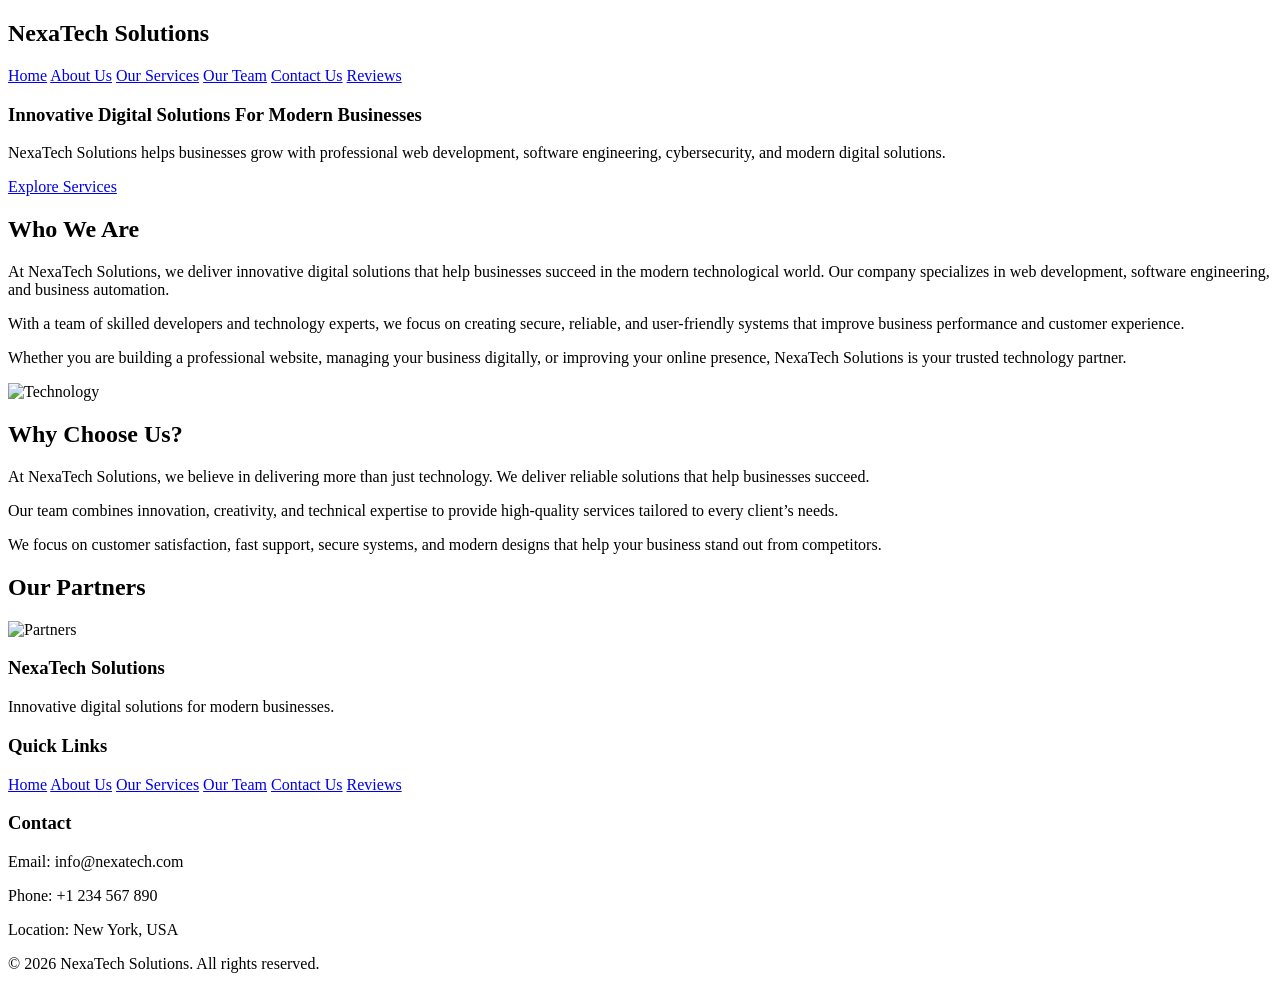
==== Index.html @ 73176cd7 "Add files via upload" ====
<!DOCTYPE html>
<html lang="en">

<head>

    <meta charset="UTF-8">
    <meta name="viewport" content="width=device-width, initial-scale=1.0">

    <title>NexaTech Solutions</title>

    <link rel="stylesheet" href="CSS/style.css">

</head>

<body>



    <nav>

        <h2>NexaTech Solutions</h2>

        <div class="navlinks">

            <a href="Index.html">Home</a>
            <a href="about.html">About Us</a>
            <a href="services.html">Our Services</a>
            <a href="founderteam.html">Our Team</a>
            <a href="contact.html">Contact Us</a>
            <a href="comments.html">Reviews</a>

        </div>

    </nav>



    <header>

        <div class="homehead">

            <h3>Innovative Digital Solutions For Modern Businesses</h3>

            <p>
                NexaTech Solutions helps businesses grow with professional
                web development, software engineering, cybersecurity,
                and modern digital solutions.
            </p>

            <a href="services.html" class="btn">
                Explore Services
            </a>

        </div>

    </header>



    <section class="homesect">

        <div class="homecontent">

            <h2>Who We Are</h2>

            <p>
                At NexaTech Solutions, we deliver innovative digital solutions
                that help businesses succeed in the modern technological world.
                Our company specializes in web development, software engineering,
                and business automation.
            </p>

            <p>
                With a team of skilled developers and technology experts,
                we focus on creating secure, reliable, and user-friendly systems
                that improve business performance and customer experience.
            </p>

            <p>
                Whether you are building a professional website,
                managing your business digitally,
                or improving your online presence,
                NexaTech Solutions is your trusted technology partner.
            </p>

        </div>

        <div class="homeimage">

            <img src="images/homepage2.jfif" alt="Technology">

        </div>

    </section>



    <section class="Why">

        <h2>Why Choose Us?</h2>

        <div class="sectp">

            <p>
                At NexaTech Solutions, we believe in delivering more than just technology.
                We deliver reliable solutions that help businesses succeed.
            </p>

            <p>
                Our team combines innovation, creativity, and technical expertise
                to provide high-quality services tailored to every client’s needs.
            </p>

            <p>
                We focus on customer satisfaction, fast support,
                secure systems, and modern designs
                that help your business stand out from competitors.
            </p>

        </div>

    </section>



    <section class="partners">

        <h2>Our Partners</h2>

        <img src="images/homepage3.jpeg" alt="Partners">

    </section>



<footer>

    <div class="footercontent">

        <div class="footerleft">

            <h3>NexaTech Solutions</h3>

            <p>
                Innovative digital solutions for modern businesses.
            </p>

        </div>

        <div class="footercenter">

            <h3>Quick Links</h3>

            <a href="Index.html">Home</a>
            <a href="about.html">About Us</a>
            <a href="services.html">Our Services</a>
            <a href="founderteam.html">Our Team</a>
            <a href="contact.html">Contact Us</a>
            <a href="comments.html">Reviews</a>

        </div>

        <div class="footerright">

            <h3>Contact</h3>

            <p>Email: info@nexatech.com</p>
            <p>Phone: +1 234 567 890</p>
            <p>Location: New York, USA</p>

        </div>

    </div>

    <p class="copyright">
        &copy; 2026 NexaTech Solutions. All rights reserved.
    </p>

</footer>

</body>

</html>
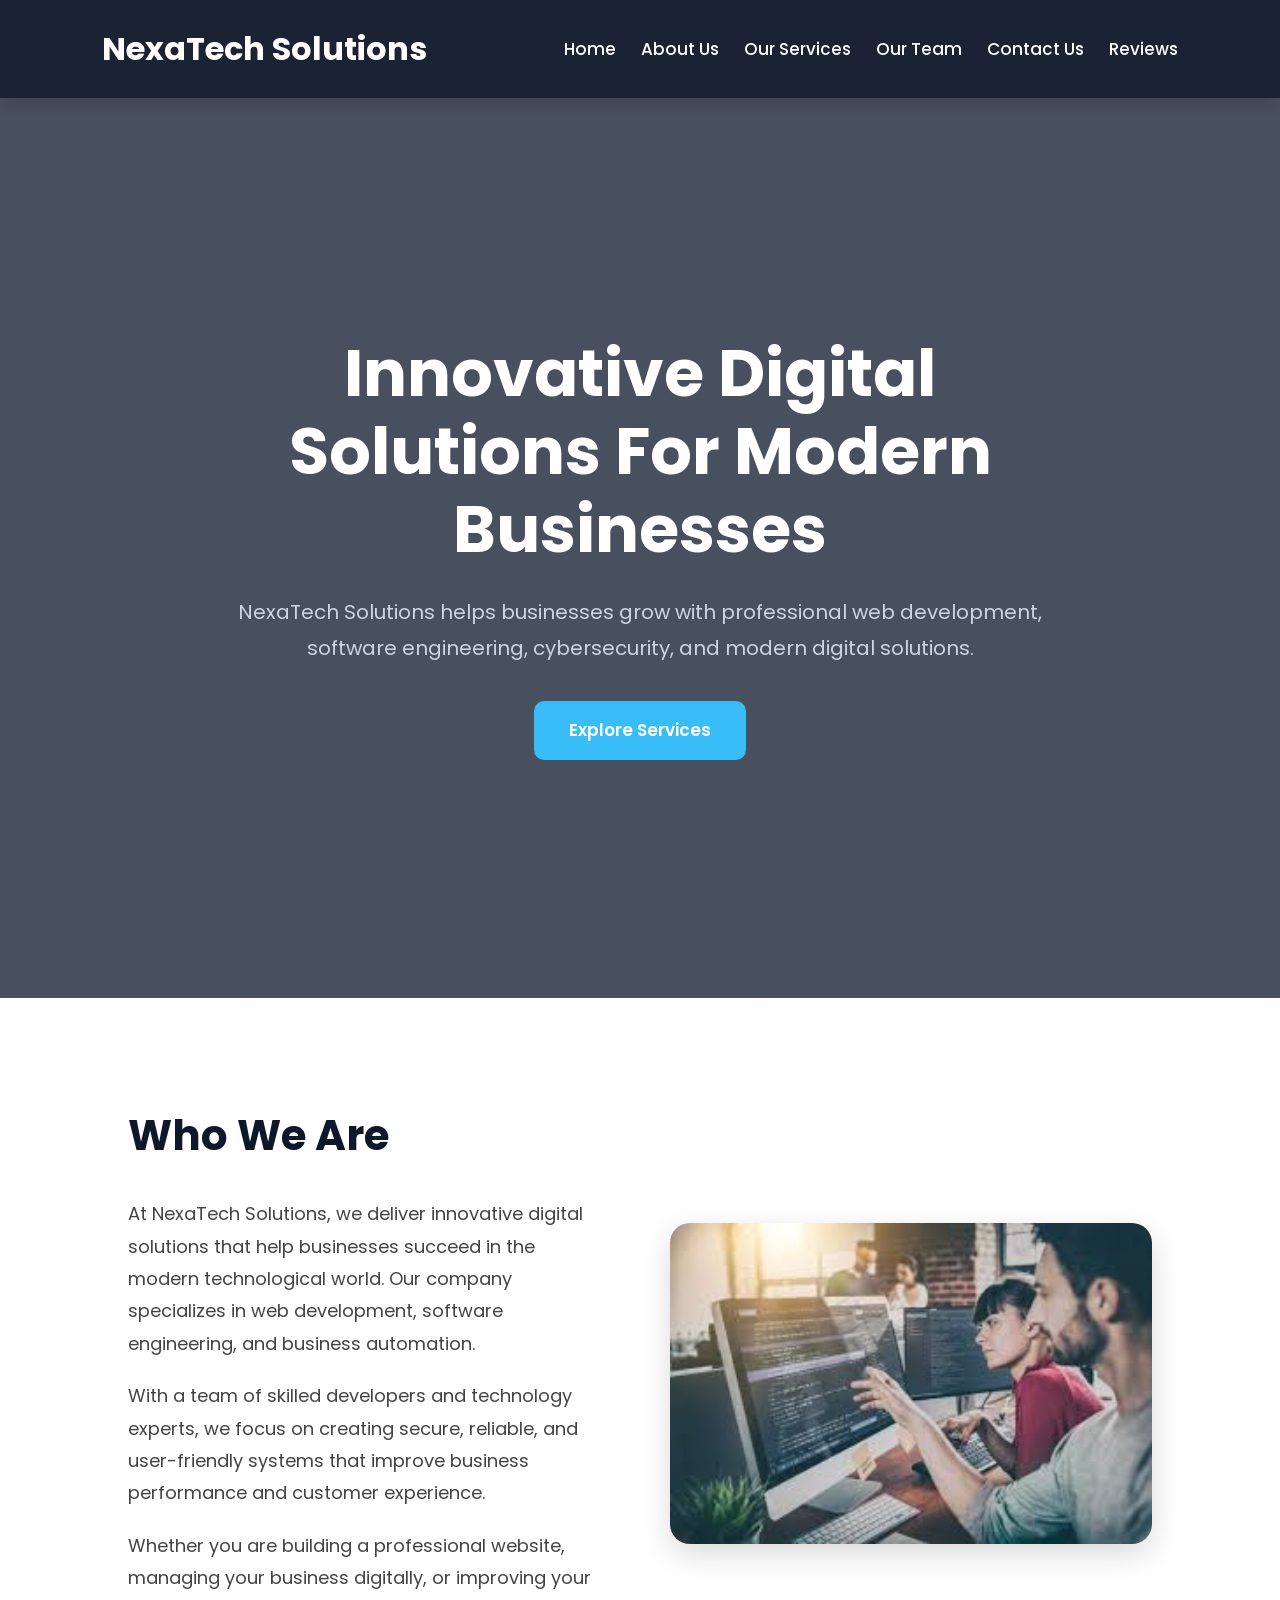
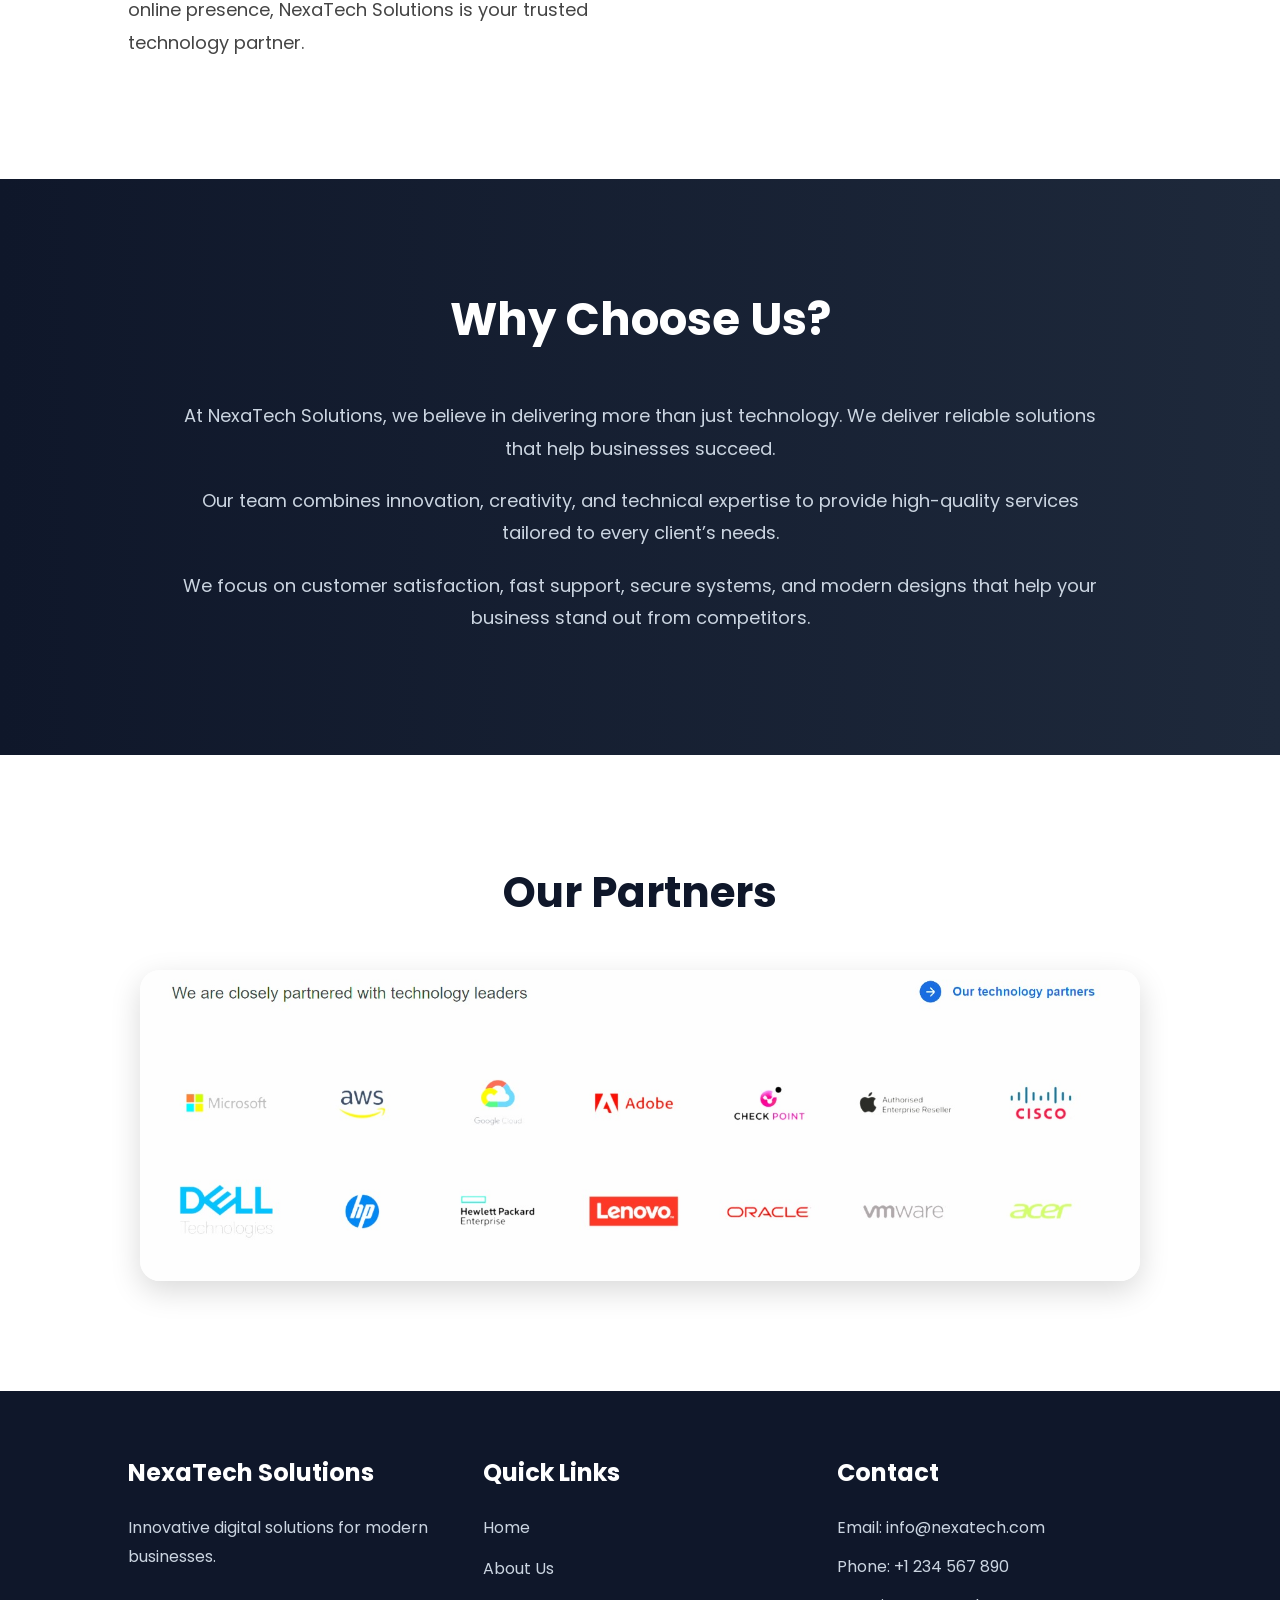
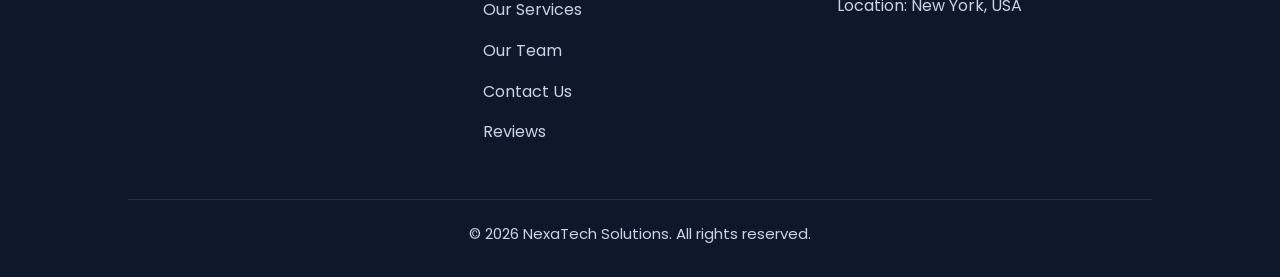
==== commit b2aa3811: "Update Index.html" ====
--- a/Index.html
+++ b/Index.html
@@ -8,7 +8,7 @@
 
     <title>NexaTech Solutions</title>
 
-    <link rel="stylesheet" href="CSS/style.css">
+    <link rel="stylesheet" href="style.css">
 
 </head>
 
@@ -87,7 +87,7 @@
 
         <div class="homeimage">
 
-            <img src="images/homepage2.jfif" alt="Technology">
+            <img src="homepage2.jfif" alt="Technology">
 
         </div>
 
@@ -127,7 +127,7 @@
 
         <h2>Our Partners</h2>
 
-        <img src="images/homepage3.jpeg" alt="Partners">
+        <img src="homepage3.jpeg" alt="Partners">
 
     </section>
 
@@ -180,4 +180,4 @@
 
 </body>
 
-</html>+</html>
--- a/style.css
+++ b/style.css
@@ -0,0 +1,702 @@
+/* ===== GOOGLE FONT ===== */
+
+@import url('https://fonts.googleapis.com/css2?family=Poppins:wght@300;400;500;600;700&display=swap');
+
+/* ===== ROOT COLORS ===== */
+
+:root{
+
+    --primary:#0f172a;
+    --secondary:#1e293b;
+    --accent:#38bdf8;
+    --background:#f4f7fb;
+    --white:#ffffff;
+    --text:#222222;
+    --gray:#cbd5e1;
+
+}
+
+/* ===== RESET ===== */
+
+*{
+    margin:0;
+    padding:0;
+    box-sizing:border-box;
+}
+
+html{
+    scroll-behavior:smooth;
+}
+
+body{
+
+    font-family:'Poppins', sans-serif;
+    background-color:var(--background);
+    color:var(--text);
+    line-height:1.8;
+
+}
+
+/* ===== NAVIGATION ===== */
+
+nav{
+
+    background-color:rgba(15,23,42,0.95);
+
+    display:flex;
+    justify-content:space-between;
+    align-items:center;
+
+    padding:20px 8%;
+
+    position:sticky;
+    top:0;
+
+    z-index:1000;
+
+    backdrop-filter:blur(10px);
+
+    box-shadow:0 5px 15px rgba(0,0,0,0.15);
+
+}
+
+nav h2{
+
+    color:var(--white);
+    font-size:32px;
+    font-weight:700;
+
+}
+
+.navlinks{
+
+    display:flex;
+    gap:25px;
+
+}
+
+.navlinks a{
+
+    color:var(--white);
+    text-decoration:none;
+    font-size:17px;
+    font-weight:500;
+
+    position:relative;
+
+    transition:0.3s;
+
+}
+
+.navlinks a::after{
+
+    content:"";
+
+    position:absolute;
+
+    left:0;
+    bottom:-5px;
+
+    width:0%;
+    height:2px;
+
+    background-color:var(--accent);
+
+    transition:0.3s;
+
+}
+
+.navlinks a:hover{
+
+    color:var(--accent);
+
+}
+
+.navlinks a:hover::after{
+
+    width:100%;
+
+}
+
+/* ===== HEADER ===== */
+
+header{
+
+    height:100vh;
+
+    background:
+    linear-gradient(rgba(15,23,42,0.75),
+    rgba(15,23,42,0.75)),
+    url(images/homepage.jpg);
+
+    background-size:cover;
+    background-position:center;
+
+    display:flex;
+    justify-content:center;
+    align-items:center;
+
+    text-align:center;
+
+    padding:40px;
+
+}
+
+.homehead{
+
+    max-width:850px;
+
+}
+
+.homehead h3{
+
+    color:var(--white);
+
+    font-size:65px;
+    line-height:1.2;
+
+    margin-bottom:25px;
+
+}
+
+.homehead p{
+
+    color:var(--gray);
+
+    font-size:20px;
+
+    margin-bottom:35px;
+
+}
+
+/* BUTTON */
+
+.btn{
+
+    display:inline-block;
+
+    background-color:var(--accent);
+    color:var(--white);
+
+    text-decoration:none;
+
+    padding:14px 35px;
+
+    border-radius:10px;
+
+    font-size:17px;
+    font-weight:600;
+
+    transition:0.3s;
+
+}
+
+.btn:hover{
+
+    background-color:#0ea5e9;
+
+    transform:translateY(-5px);
+
+}
+
+/*  HOME SECTION */
+
+.homesect{
+
+    display:grid;
+    grid-template-columns:1fr 1fr;
+
+    gap:60px;
+
+    align-items:center;
+
+    padding:100px 10%;
+
+    background-color:var(--white);
+
+}
+
+.homecontent h2{
+
+    font-size:42px;
+
+    margin-bottom:25px;
+
+    color:var(--primary);
+
+}
+
+.homecontent p{
+
+    margin-bottom:20px;
+
+    font-size:18px;
+
+    color:#444;
+
+}
+
+.homeimage img{
+
+    width:100%;
+
+    border-radius:20px;
+
+    box-shadow:0 10px 30px rgba(0,0,0,0.15);
+
+    transition:0.4s;
+
+}
+
+.homeimage img:hover{
+
+    transform:scale(1.03);
+
+}
+
+/* WHY SECTION */
+
+.Why{
+
+    background:linear-gradient(to right,
+    var(--primary),
+    var(--secondary));
+
+    padding:100px 10%;
+
+    text-align:center;
+
+    color:var(--white);
+
+}
+
+.Why h2{
+
+    font-size:45px;
+
+    margin-bottom:40px;
+
+}
+
+.sectp{
+
+    max-width:950px;
+
+    margin:auto;
+
+}
+
+.sectp p{
+
+    font-size:18px;
+
+    margin-bottom:20px;
+
+    color:var(--gray);
+
+}
+
+/*  PARTNERS  */
+
+.partners{
+
+    padding:100px 10%;
+
+    background-color:var(--white);
+
+    text-align:center;
+
+}
+
+.partners h2{
+
+    font-size:42px;
+
+    color:var(--primary);
+
+    margin-bottom:40px;
+
+}
+
+.partners img{
+
+    width:100%;
+    max-width:1000px;
+
+    border-radius:20px;
+
+    box-shadow:0 10px 30px rgba(0,0,0,0.15);
+
+    transition:0.4s;
+
+}
+
+.partners img:hover{
+
+    transform:scale(1.02);
+
+}
+
+/*  FOOTER  */
+
+footer{
+
+    background-color:var(--primary);
+
+    padding:60px 10% 30px;
+
+}
+
+.footercontent{
+
+    display:grid;
+    grid-template-columns:repeat(auto-fit, minmax(250px,1fr));
+
+    gap:40px;
+
+    margin-bottom:40px;
+
+}
+
+.footerleft h3,
+.footercenter h3,
+.footerright h3{
+
+    color:var(--white);
+
+    font-size:24px;
+
+    margin-bottom:20px;
+
+}
+
+.footerleft p,
+.footerright p{
+
+    color:var(--gray);
+
+    margin-bottom:10px;
+
+    font-size:16px;
+
+}
+
+/*  FOOTER LINKS  */
+
+.footercenter{
+
+    display:flex;
+    flex-direction:column;
+
+}
+
+.footercenter a{
+
+    color:var(--gray);
+
+    text-decoration:none;
+
+    margin-bottom:12px;
+
+    transition:0.3s;
+
+    width:fit-content;
+
+}
+
+.footercenter a:hover{
+
+    color:var(--accent);
+
+    transform:translateX(5px);
+
+}
+
+/* ===== COPYRIGHT ===== */
+
+.copyright{
+
+    text-align:center;
+
+    color:var(--gray);
+
+    border-top:1px solid rgba(255,255,255,0.1);
+
+    padding-top:20px;
+
+    font-size:15px;
+
+}
+
+/* ===== RESPONSIVE ===== */
+
+@media(max-width:900px){
+
+    nav{
+
+        flex-direction:column;
+
+        gap:20px;
+
+    }
+
+    .navlinks{
+
+        flex-wrap:wrap;
+        justify-content:center;
+
+    }
+
+    .homehead h3{
+
+        font-size:42px;
+
+    }
+
+    .homesect{
+
+        grid-template-columns:1fr;
+
+        text-align:center;
+
+    }
+
+    .footercontent{
+
+        flex-direction:column;
+        text-align:center;
+
+    }
+
+}
+.reviewshero {
+text-align: center;
+padding: 80px 10%;
+background: #f5f8ff;
+}
+
+.reviewshero h1 {
+font-size: 3rem;
+color: #111827;
+margin-bottom: 15px;
+}
+
+.reviewshero p {
+max-width: 700px;
+margin: auto;
+color: #6b7280;
+line-height: 1.8;
+}
+
+.reviewformsection {
+padding: 60px 10%;
+}
+
+.reviewform {
+max-width: 800px;
+margin: auto;
+background: #ffffff;
+padding: 35px;
+border-radius: 15px;
+box-shadow: 0 5px 25px rgba(0, 0, 0, 0.08);
+}
+
+.reviewform h2 {
+text-align: center;
+margin-bottom: 25px;
+}
+
+.reviewform input,
+.reviewform select,
+.reviewform textarea {
+width: 100%;
+padding: 15px;
+margin-bottom: 20px;
+border: 1px solid #d1d5db;
+border-radius: 8px;
+font-size: 1rem;
+box-sizing: border-box;
+}
+
+.reviewform textarea {
+resize: vertical;
+}
+
+.reviewform input:focus,
+.reviewform select:focus,
+.reviewform textarea:focus {
+outline: none;
+border-color: #2563eb;
+}
+
+.reviewform button {
+background: #2563eb;
+color: white;
+border: none;
+padding: 15px 30px;
+border-radius: 8px;
+font-size: 1rem;
+cursor: pointer;
+transition: 0.3s;
+}
+
+.reviewform button:hover {
+background: #1d4ed8;
+}
+
+.reviewssection {
+padding: 20px 10% 80px;
+}
+
+.reviewssection h2 {
+text-align: center;
+margin-bottom: 40px;
+}
+
+.reviewscontainer {
+display: grid;
+gap: 25px;
+}
+
+.reviewcard {
+background: #ffffff;
+border-radius: 12px;
+padding: 25px;
+box-shadow: 0 4px 15px rgba(0, 0, 0, 0.08);
+}
+
+.reviewcard h3 {
+margin-bottom: 10px;
+color: #111827;
+}
+
+.reviewcard .rating {
+color: #f59e0b;
+font-size: 1.2rem;
+margin-bottom: 10px;
+}
+
+.reviewcard p {
+color: #4b5563;
+line-height: 1.7;
+}
+
+@media (max-width: 768px) {
+.reviewshero h1 {
+font-size: 2.2rem;
+}
+
+
+.reviewform {
+    padding: 25px;
+}
+
+
+}
+.about-container{
+    width:90%;
+    max-width:1200px;
+    margin:40px auto;
+}
+
+.about-section{
+    display:flex;
+    align-items:center;
+    justify-content:space-between;
+    gap:40px;
+    margin-bottom:60px;
+}
+
+.about-text{
+    flex:1;
+}
+
+.about-text h1{
+    margin-bottom:20px;
+}
+
+.about-text p{
+    line-height:1.8;
+    margin-bottom:15px;
+}
+
+.about-image{
+    flex:1;
+}
+
+.about-image img{
+    width:100%;
+    border-radius:15px;
+}
+
+.mission-vision{
+    display:grid;
+    grid-template-columns:repeat(auto-fit,minmax(300px,1fr));
+    gap:25px;
+    margin-bottom:60px;
+}
+
+.info-card{
+    padding:25px;
+    border-radius:15px;
+    box-shadow:0 4px 12px rgba(0,0,0,.1);
+}
+
+.services-section{
+    margin-bottom:60px;
+}
+
+.services-section h2,
+.why-us h2,
+.approach-section h2{
+    text-align:center;
+    margin-bottom:30px;
+}
+
+.services-grid{
+    display:grid;
+    grid-template-columns:repeat(auto-fit,minmax(250px,1fr));
+    gap:20px;
+}
+.service-box {
+    padding: 30px 20px;
+    border: 1px solid navy;
+}
+
+.why-us .reason-card{
+    color: #0f172a;
+    padding: 50px 100px;
+    border-bottom: 1px solid black;
+    background-color: whitesmoke;
+}
+
+.service-card{
+    padding:20px;
+    border-radius:12px;
+    text-align:center;
+    box-shadow:0 4px 10px rgba(0,0,0,.1);
+}
+
+.approach-section{
+    text-align:center;
+    padding:40px;
+    margin-bottom:60px;
+}
+
+.approach-section p{
+    line-height:1.8;
+    margin-bottom:15px;
+}
+
+@media(max-width:768px){
+
+    .about-section{
+        flex-direction:column;
+    }
+
+}
+.logo img {
+    height: 100px;
+    width: auto;
+    display: block;
+}
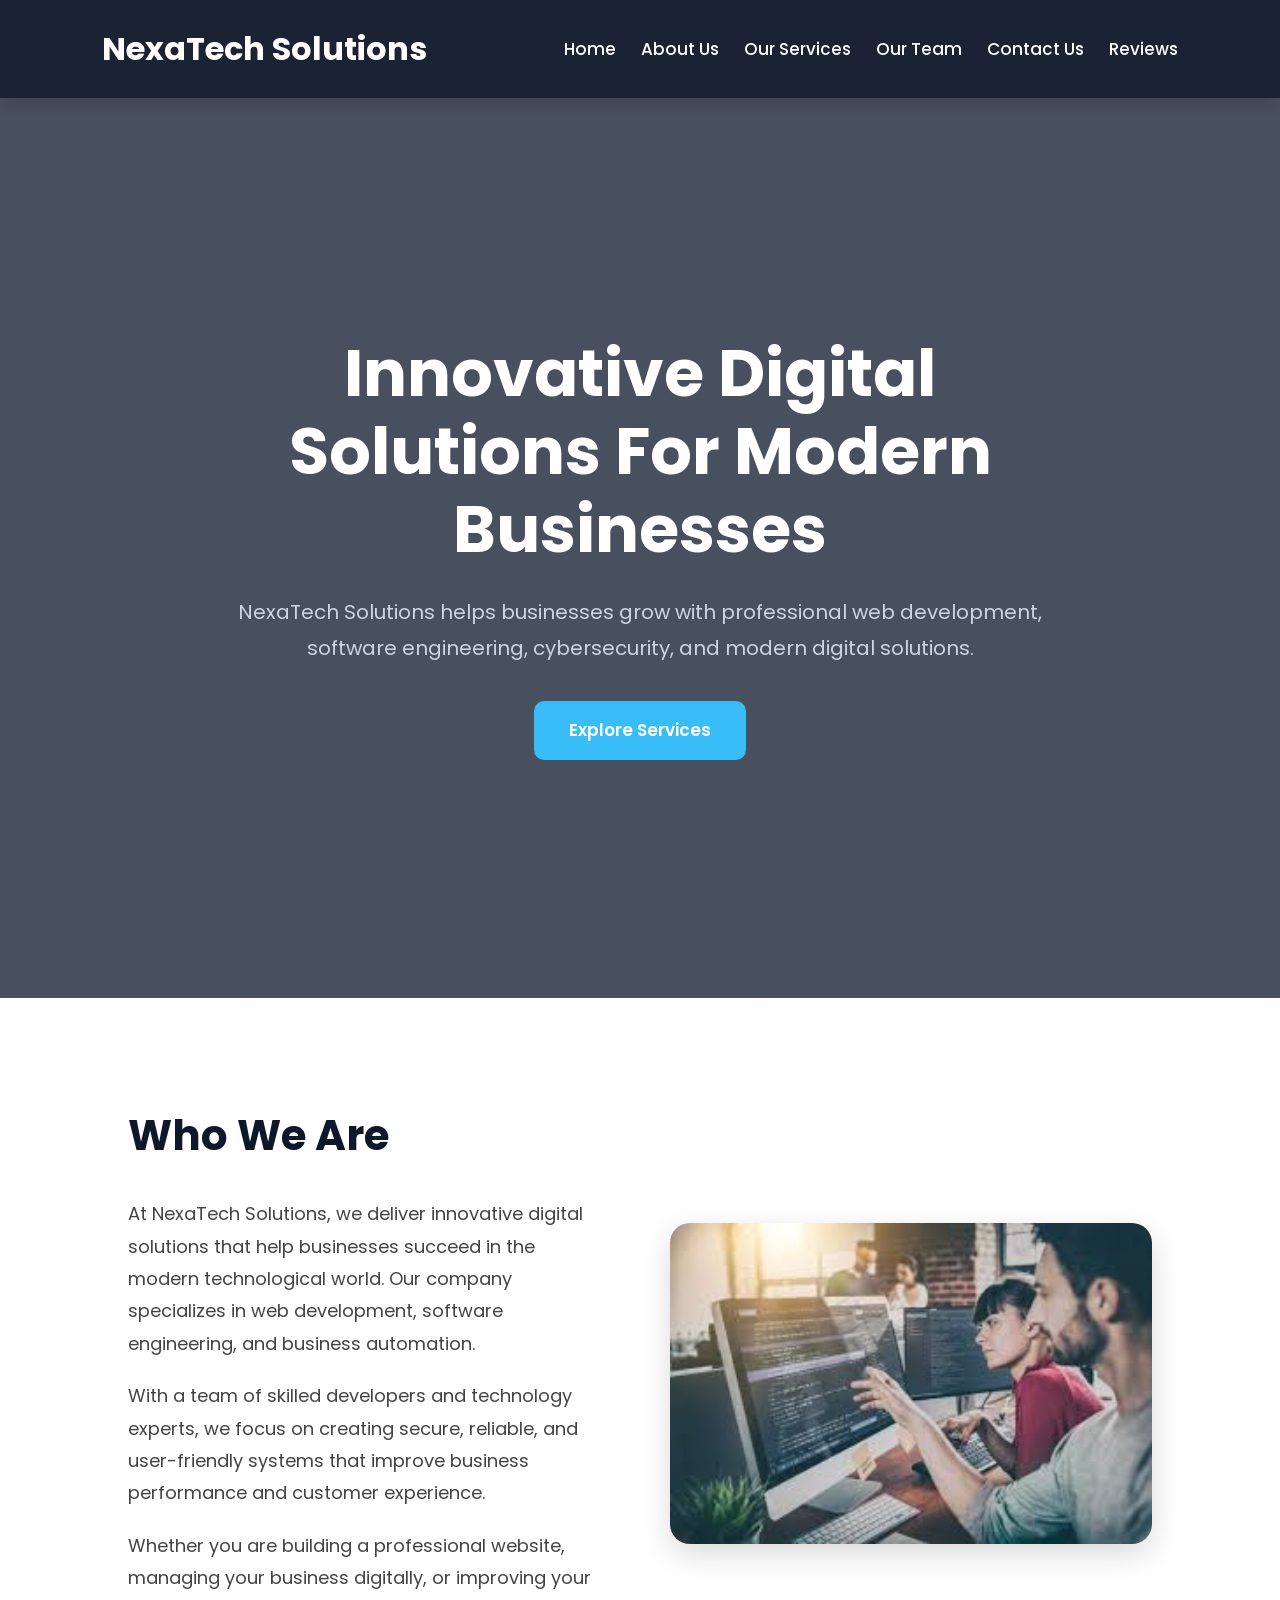
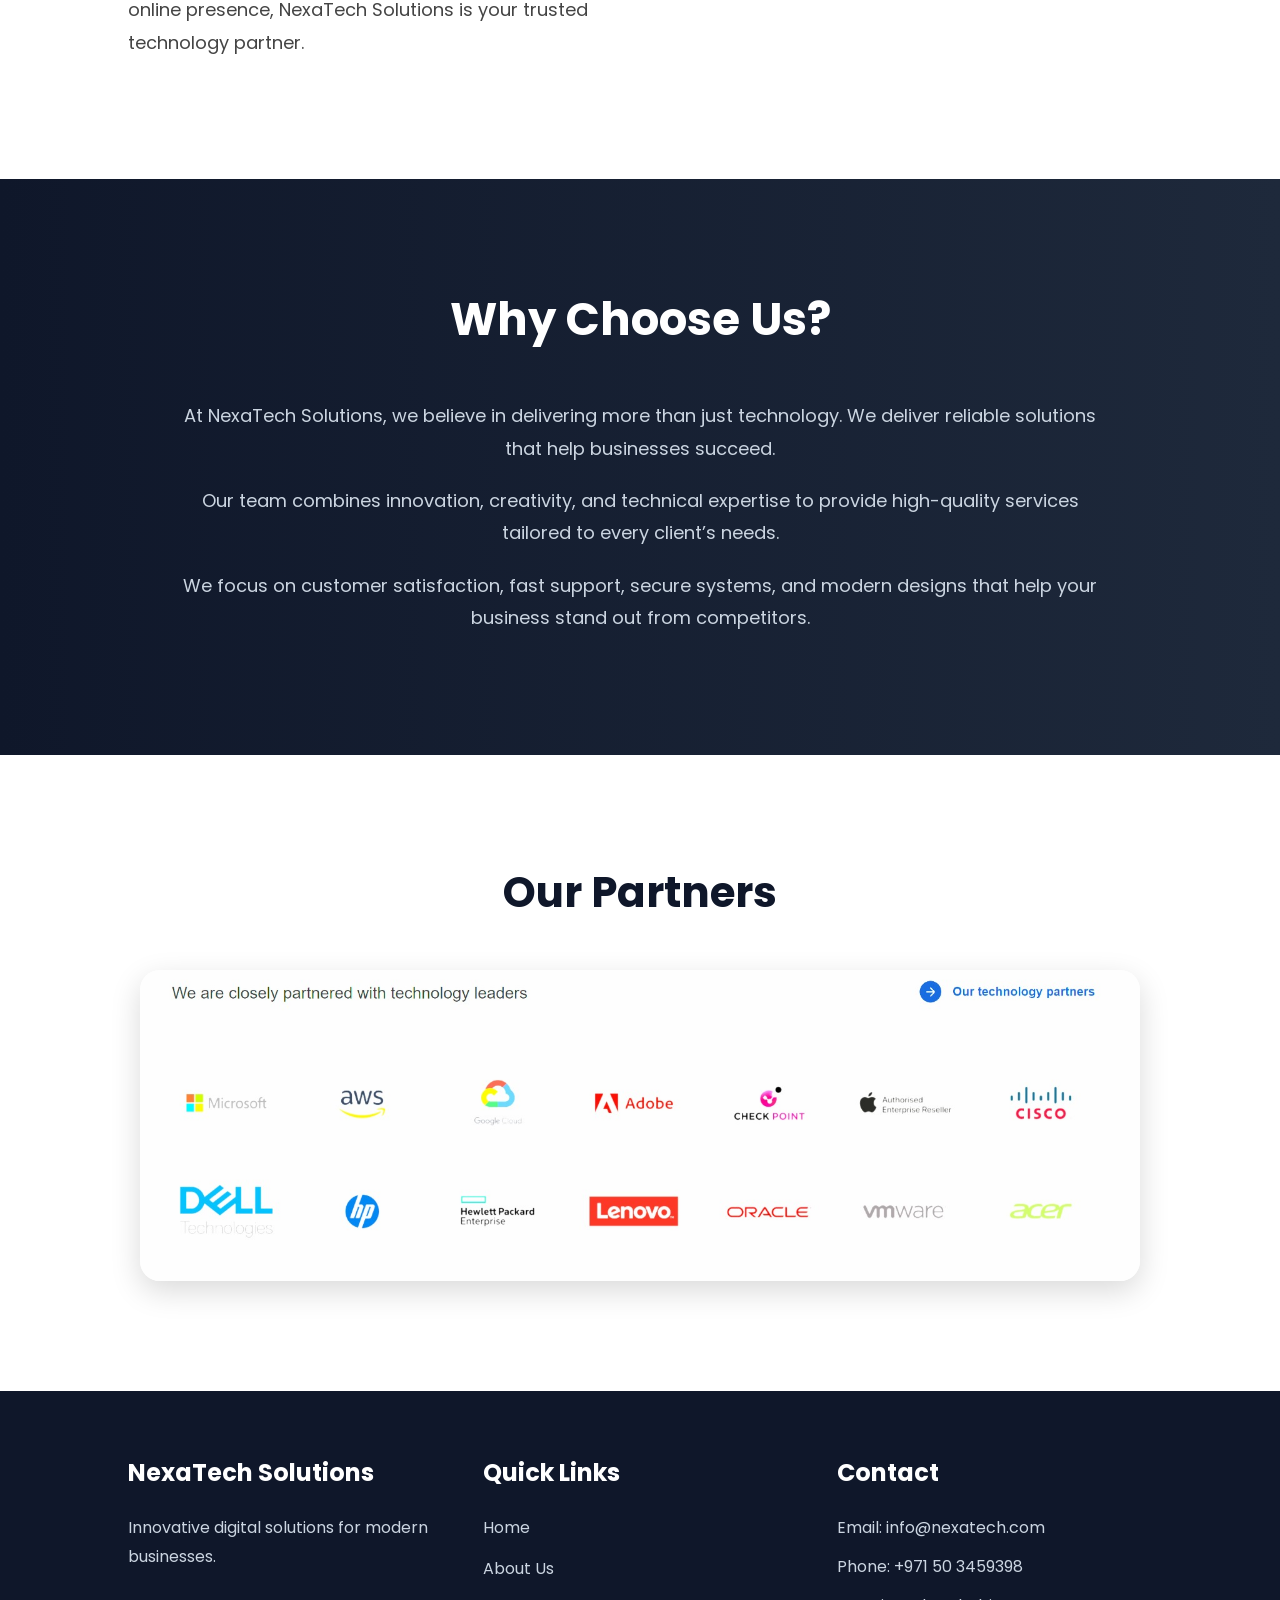
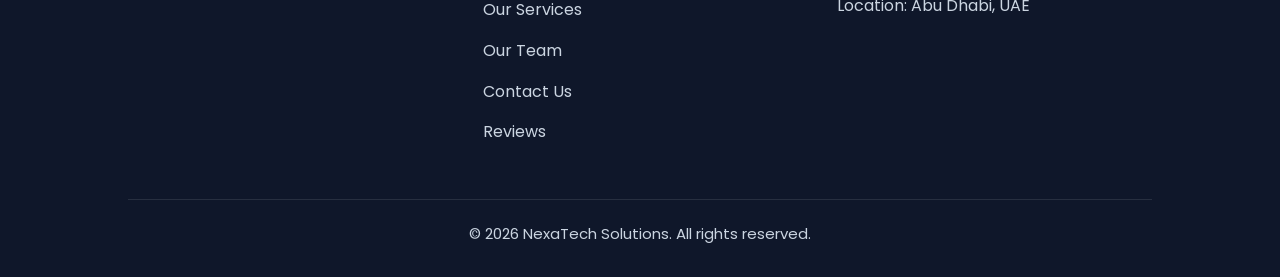
==== commit cf98a6e0: "Update Index.html" ====
--- a/Index.html
+++ b/Index.html
@@ -165,8 +165,8 @@
             <h3>Contact</h3>
 
             <p>Email: info@nexatech.com</p>
-            <p>Phone: +1 234 567 890</p>
-            <p>Location: New York, USA</p>
+            <p>Phone: +971 50 3459398</p>
+            <p>Location: Abu Dhabi, UAE</p>
 
         </div>
 
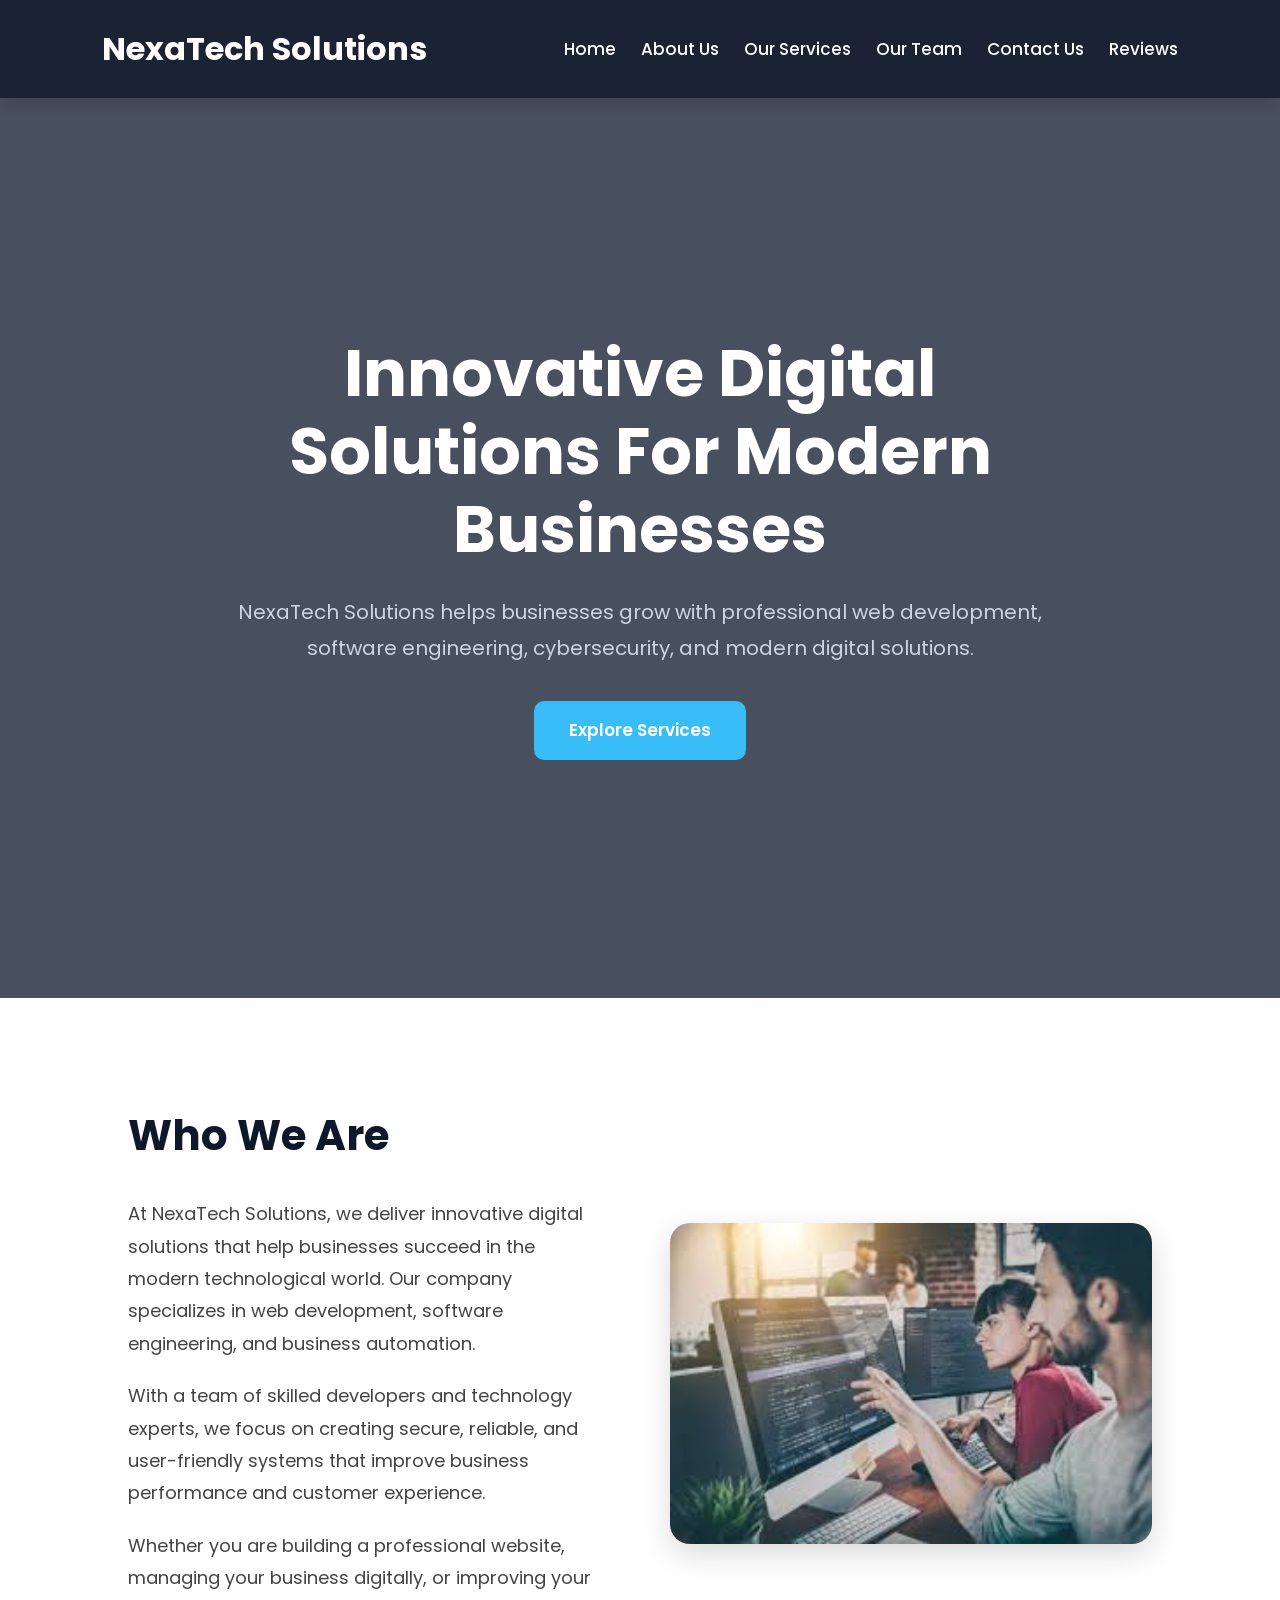
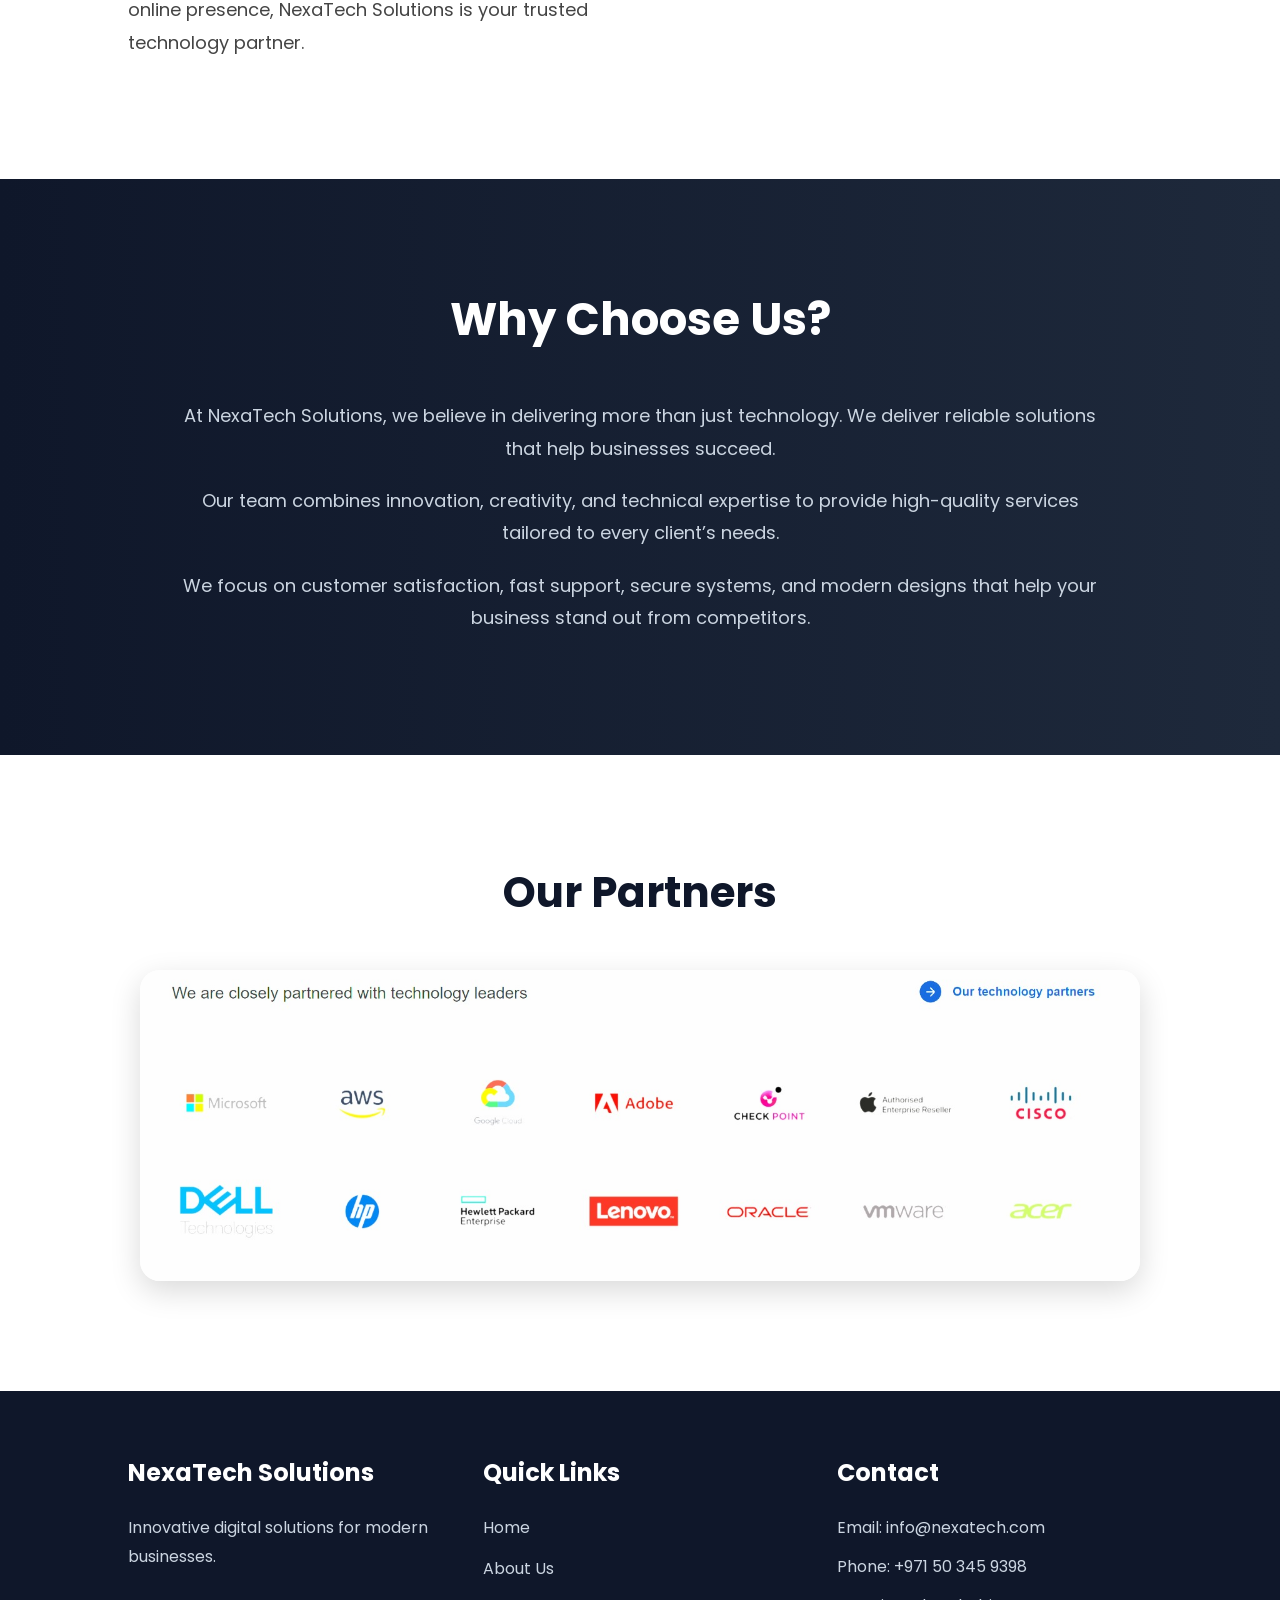
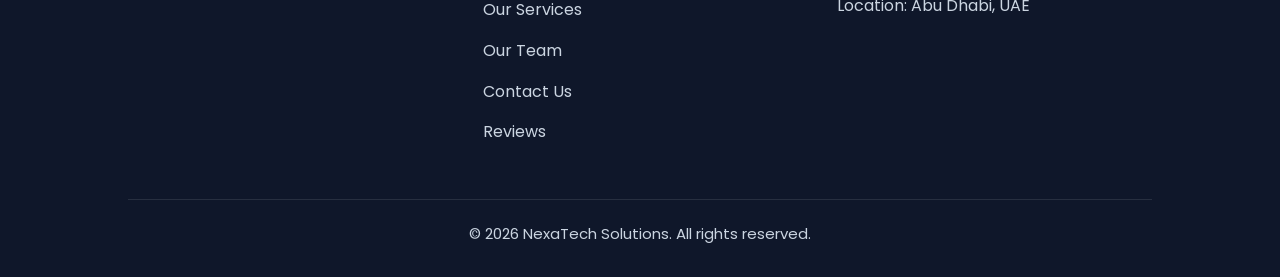
==== commit c74ae060: "Update Index.html" ====
--- a/Index.html
+++ b/Index.html
@@ -165,7 +165,7 @@
             <h3>Contact</h3>
 
             <p>Email: info@nexatech.com</p>
-            <p>Phone: +971 50 3459398</p>
+            <p>Phone: +971 50 345 9398</p>
             <p>Location: Abu Dhabi, UAE</p>
 
         </div>
